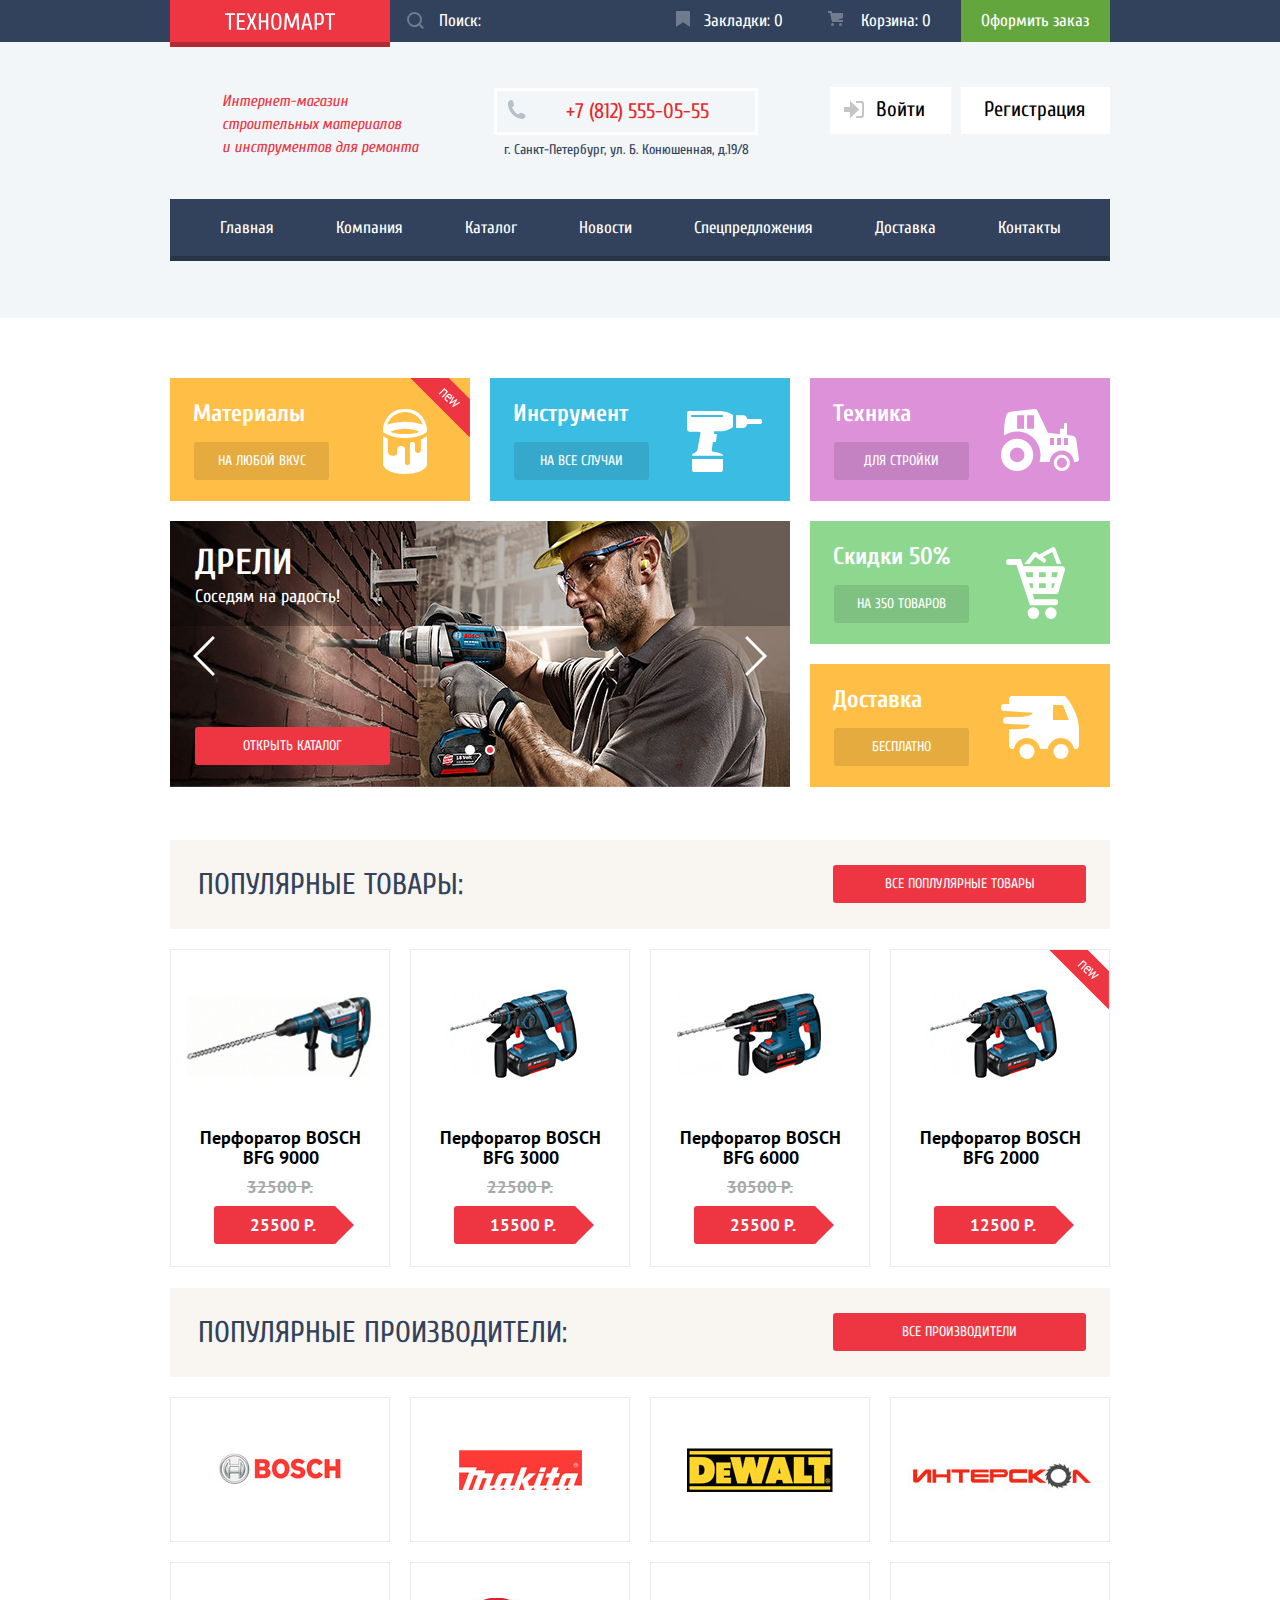
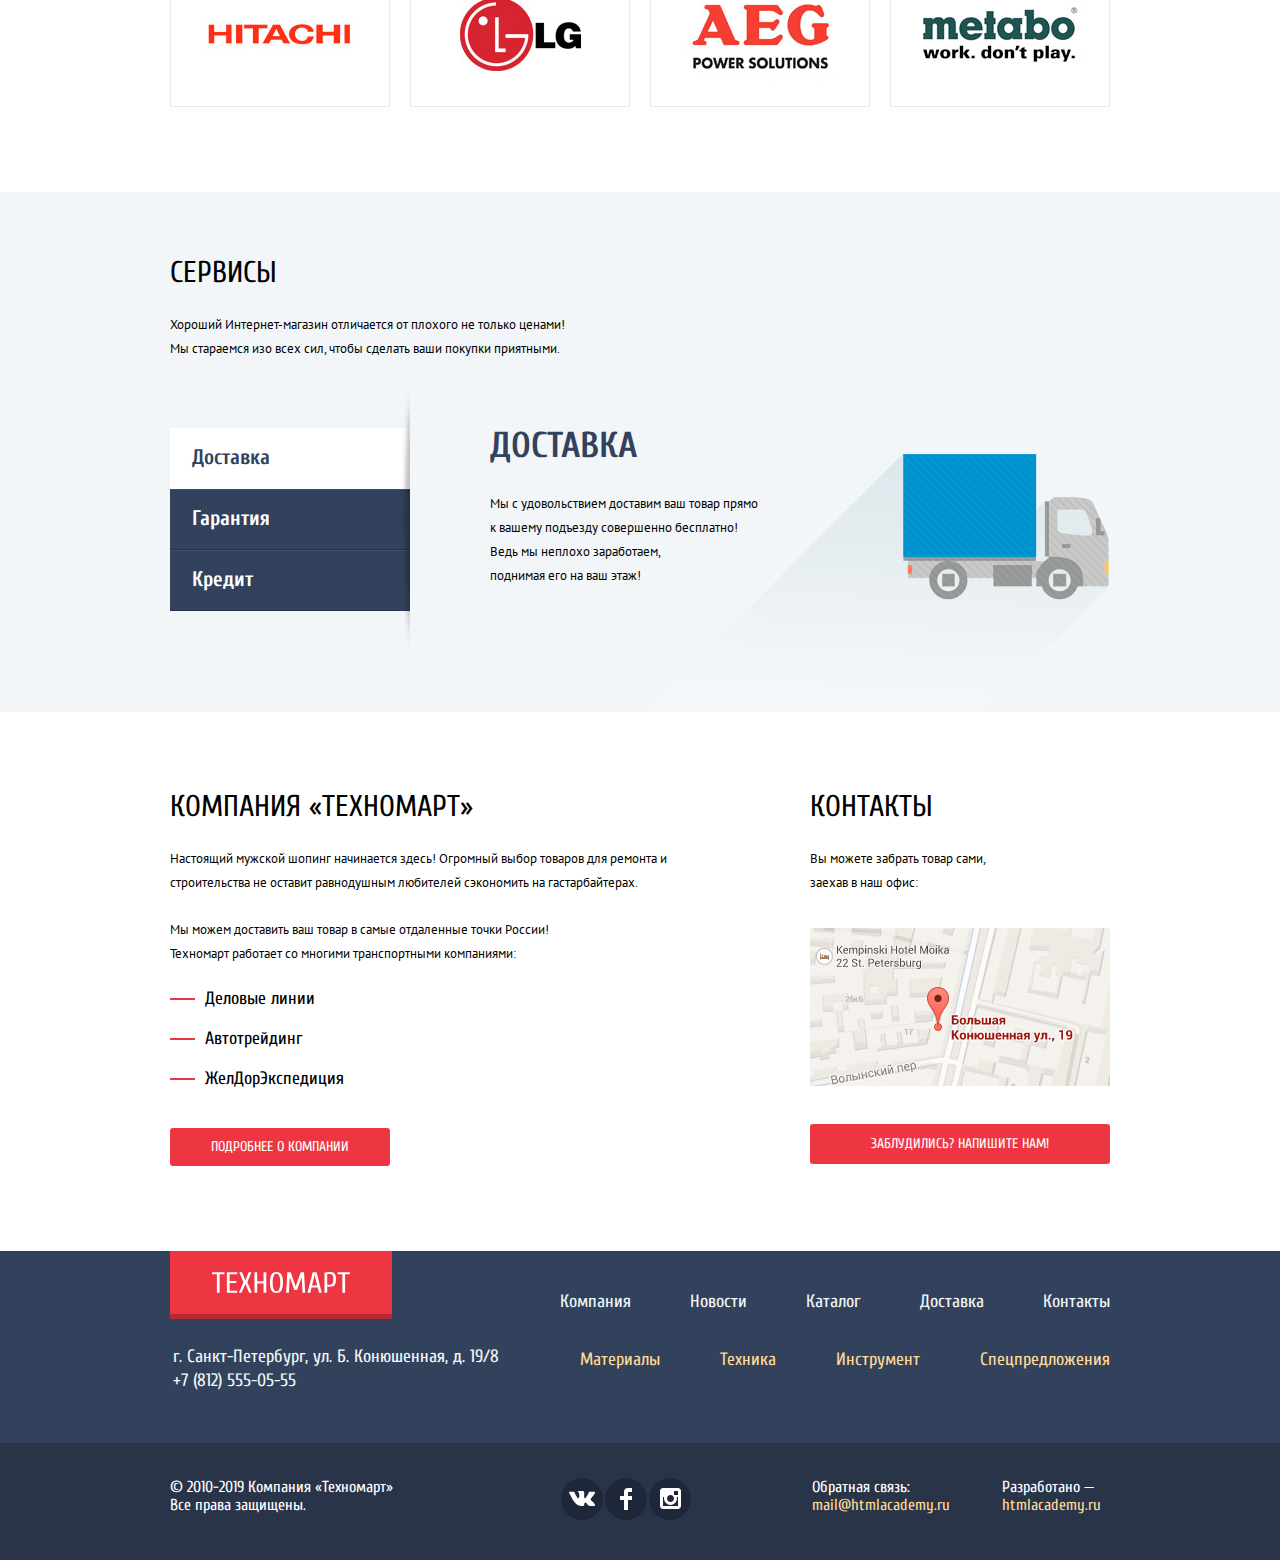
==== index.html @ e94203f5 "Мелкие правки" ====
<!DOCTYPE html>
<html lang="ru">

<head>
  <meta charset="utf-8">
  <title>Интернет-магазин строительных материалов Техномарт</title>
  <link href="https://fonts.googleapis.com/css?family=Cuprum:400,400i,700|PT+Sans:400,400i,700&amp;subset=cyrillic" rel="stylesheet">
  <link href="css/normalize.css" rel="stylesheet">
  <link href="css/style.css" rel="stylesheet">
</head>

<body>
  <header class="main-header">
    <div class="header-wrapper">
      <div class="header-top container">
        <a class="main-header-logo">
          <img class="logo-technomart" src="img/logo-technomart.svg" width="110" height="18"
            alt="Логотип интернет-магазина «Техномарт»">
        </a>
        <form class="search" action="https://echo.htmlacademy.ru" method="get">
          <input type="search" id="search" placeholder="Поиск:">
          <label class="search-label" for="search"></label>
        </form>
        <a class="bookmark" href="#">Закладки: 0</a>
        <a class="cart" href="#">Корзина: 0</a>
        <a class="to-order" href="#">Оформить заказ</a>
      </div>
    </div>
    <div class="header-middle container">
      <h1>Интернет-магазин строительных материалов и&nbsp;инструментов для ремонта</h1>
      <div class="header-contacts">
        <a href="tel:+78125550555">+7 (812) 555-05-55</a>
        <span>г. Санкт-Петербург, ул. Б. Конюшенная, д.19/8</span>
      </div>
      <div class="user-navigation">
        <a class="user-icon login-link" href="#">Войти
          <svg class="icon-login" xmlns="http://www.w3.org/2000/svg" width="20" height="17" viewBox="0 0 20 17">
            <path fill="#c5c5c5" d="M14.875 8.5L6 0v6H0v5h6v6z" />
            <path fill="#c5c5c5"
              d="M16.986 15.01h-5.027V17h5.027c2.178 0 3.004-1.81 3.029-3.026V3.028C19.99 1.811 19.164 0 16.986 0h-5.027v1.99h5.027c.839 0 .992.681 1.01 1.057v10.904c-.017.376-.171 1.059-1.01 1.059z" />
          </svg>
        </a>
        <a class="register-link" href="#">Регистрация</a>
      </div>
    </div>
    <nav class="container">
      <ul class="main-navigation">
        <li><a href="index.html">Главная</a></li>
        <li><a href="#">Компания</a></li>
        <li><a href="technomart-catalog.html">Каталог</a></li>
        <li><a href="#">Новости</a></li>
        <li><a href="#">Спецпредложения</a></li>
        <li><a href="#">Доставка</a></li>
        <li><a href="#">Контакты</a></li>
      </ul>
    </nav>
  </header>

  <main>
    <section class="promo-category container">
      <h2 class="visually-hidden">Категории товаров и услуг</h2>
      <div class="category-material new">
        <span class="category-title">Материалы</span>
        <a class="category-btn" href="#">На любой вкус</a>
      </div>
      <div class="category-tool">
        <span class="category-title">Инструмент</span>
        <a class="category-btn" href="#">На все случаи</a>
      </div>
      <div class="category-mechanism">
        <span class="category-title">Техника</span>
        <a class="category-btn" href="#">Для стройки</a>
      </div>
      <div class="category-wrap">
        <div class="category-special">
          <span class="category-title">Скидки 50%</span>
          <a class="category-btn" href="#">На 350 товаров</a>
        </div>
        <div class="category-delivery">
          <span class="category-title">Доставка</span>
          <a class="category-btn" href="#">Бесплатно</a>
        </div>
      </div>
      <div class="promo-slider">
        <h2 class="visually-hidden">Промо-слайды</h2>
        <button type="button" class="arrow-left">
          <span class="visually-hidden">Назад</span>
        </button>
        <button type="button" class="arrow-right">
          <span class="visually-hidden">Вперед</span>
        </button>
        <div class="slider-controls">
          <i></i>
          <i class="active"></i>
        </div>
        <ul class="slider-list">
          <li class="slider-item slider-1">
            <h4>Перфораторы</h4>
            <p>Настоящие мужские игрушки</p>
            <a class="btn" href="technomart-catalog.html">Открыть каталог</a>
          </li>
          <li class="slider-item slider-2">
            <h4>Дрели</h4>
            <p>Соседям на радость!</p>
            <a class="btn" href="technomart-catalog.html">Открыть каталог</a>
          </li>
        </ul>
      </div>
    </section>
    <section class="container">
      <div class="popular-wrap">
        <h2 class="popular">Популярные товары:</h2>
        <a class="popular btn" href="#">Все поплулярные товары</a>
      </div>
      <ul class="popular-product">
        <li class="popular-product-item">
          <div class="actions">
            <a href="#" class="buy">Купить</a>
            <a href="#" class="to-bookmark">В закладки</a>
          </div>
          <a class="catalog-item-image" href="catalog-item/product-4.html">
            <img class="jpg-img product" width="218" height="170" src="img/product-4.jpg"
              alt="Перфоратор Bosch bfg 9000">
          </a>
          <a class="catalog-item-title" href="catalog-item/product-5.html">
            Перфоратор <span>Bosch bfg 9000</span>
          </a>
          <span class="price-older">32500 Р.</span>
          <span class="price">25500 Р.</span>
        </li>
        <li class="popular-product-item">
          <div class="actions">
            <a href="#" class="buy">Купить</a>
            <a href="#" class="to-bookmark">В закладки</a>
          </div>
          <a class="catalog-item-image" href="catalog-item/product-1.html">
            <img class="jpg-img product" width="218" height="170" src="img/product-1.jpg"
              alt="Перфоратор Bosch bfg 3000">
          </a>
          <a class="catalog-item-title" href="catalog-item/product-1.html">
            Перфоратор <span>Bosch bfg 3000</span>
          </a>
          <span class="price-older">22500 Р.</span>
          <span class="price">15500 Р.</span>
        </li>
        <li class="popular-product-item">
          <div class="actions">
            <a href="#" class="buy">Купить</a>
            <a href="#" class="to-bookmark">В закладки</a>
          </div>
          <a class="catalog-item-image" href="catalog-item/product-2.html">
            <img class="jpg-img product" width="218" height="170" src="img/product-2.jpg"
              alt="Перфоратор Bosch bfg 6000">
          </a>
          <a class="catalog-item-title" href="catalog-item/product-2.html">
            Перфоратор <span>Bosch bfg 6000</span>
          </a>
          <span class="price-older">30500 Р.</span>
          <span class="price">25500 Р.</span>
        </li>
        <li class="popular-product-item new">
          <div class="actions">
            <a href="#" class="buy">Купить</a>
            <a href="#" class="to-bookmark">В закладки</a>
          </div>
          <a class="catalog-item-image" href="catalog-item/product-3.html">
            <img class="jpg-img product" width="218" height="170" src="img/product-3.jpg"
              alt="Перфоратор Bosch bfg 2000">
          </a>
          <a class="catalog-item-title" href="catalog-item/product-3.html">
            Перфоратор <span>Bosch bfg 2000</span>
          </a>
          <span class="price">12500 Р.</span>
        </li>
      </ul>
    </section>
    <section class="container">
      <div class="popular-wrap">
        <h2 class="popular">Популярные производители:</h2>
        <a class="popular btn" href="#">Все производители</a>
      </div>
      <ul class="popular-brand">
        <li class="brand">
          <a class="brand-image" href="brand/bosch.html">
            <img class="jpg-img brand" width="126" height="37" src="img/bosch.jpg" alt="bosch">
          </a>
        </li>
        <li class="brand">
          <a class="brand-image" href="brand/makita.html">
            <img class="jpg-img brand" width="123" height="40" src="img/makita.jpg" alt="makita">
          </a>
        </li>
        <li class="brand">
          <a class="brand-image" href="brand/dewalt.html">
            <img class="jpg-img brand" width="146" height="44" src="img/dewalt.jpg" alt="dewalt">
          </a>
        </li>
        <li class="brand">
          <a class="brand-image" href="brand/interskol.html">
            <img class="jpg-img brand" width="200" height="88" src="img/interskol.jpg" alt="interskol">
          </a>
        </li>
        <li class="brand">
          <a class="brand-image" href="brand/hitachi.html">
            <img class="jpg-img brand" width="169" height="31" src="img/hitachi.jpg" alt="hitachi">
          </a>
        </li>
        <li class="brand">
          <a class="brand-image" href="brand/lg.html">
            <img class="jpg-img brand" width="121" height="73" src="img/lg.jpg" alt="lg">
          </a>
        </li>
        <li class="brand">
          <a class="brand-image" href="brand/aeg.html">
            <img class="jpg-img brand" width="151" height="96" src="img/aeg.jpg" alt="aeg">
          </a>
        </li>
        <li class="brand">
          <a class="brand-image" href="brand/metabo.html">
            <img class="jpg-img brand" width="204" height="69" src="img/metabo.jpg" alt="metabo">
          </a>
        </li>
      </ul>
    </section>
    <section class="service">
      <div class="container">
        <h2>Сервисы</h2>
        <p>Хороший Интернет-магазин отличается от плохого не только ценами!
          Мы стараемся изо всех сил, чтобы сделать ваши покупки приятными.</p>
        <div class="service-wrap">
          <ul class="service-slider">
            <li class="delivery-btn active-service">Доставка</li>
            <li class="warranty-btn">Гарантия</li>
            <li class="credit-btn">Кредит</li>
          </ul>
          <div>
            <div class="service-slide delivery">
              <h4>Доставка</h4>
              <p>Мы с удовольствием доставим ваш товар прямо<br>
                к вашему подъезду совершенно бесплатно!</p>
              <p>Ведь мы неплохо заработаем,<br>
                поднимая его на ваш этаж!</p>
            </div>
            <div class="service-slide warranty">
              <h4>Гарантия</h4>
              <p>Если купленный у нас товар поломается или заискрит,<br>
                а также в случае пожара, спровоцированного его возгаранием,
                вы всегда можете быть уверены в нашей гарантии. Мы обменяем сгоревший товар на новый.<br>
                Дом уж восстановите как-нибудь сами. </p>
            </div>
            <div class="service-slide credit">
              <h4>Кредит</h4>
              <p>Залезть в долговую яму стало проще!<br>
                Кредитные консультанты придут вам на помощь.</p>
              <a href="#" class="btn">Отправить заявку</a>
            </div>
          </div>
        </div>
      </div>
    </section>
    <section class="information container">
      <div class="left-block">
        <h2>Компания «Техномарт» </h2>
        <p>Настоящий мужской шопинг начинается здесь! Огромный выбор товаров для ремонта и
          строительства не оставит равнодушным любителей сэкономить на гастарбайтерах.</p>
        <p>Мы можем доставить ваш товар в самые отдаленные точки России!
          Техномарт&nbsp;работает&nbsp;со&nbsp;многими транспортными компаниями:</p>
        <ul>
          <li>Деловые линии</li>
          <li>Автотрейдинг</li>
          <li>ЖелДорЭкспедиция</li>
        </ul>
        <a class="btn" href="#">Подробнее о компании</a>
      </div>
      <div class="right-block">
        <h2>Контакты</h2>
        <p>Вы можете забрать товар сами, заехав в наш офис:</p>
        <a
          href="https://www.google.com/maps/place/%D0%91%D0%BE%D0%BB%D1%8C%D1%88%D0%B0%D1%8F+%D0%9A%D0%BE%D0%BD%D1%8E%D1%88%D0%B5%D0%BD%D0%BD%D0%B0%D1%8F+%D1%83%D0%BB.,+19%2F8,+%D0%A1%D0%B0%D0%BD%D0%BA%D1%82-%D0%9F%D0%B5%D1%82%D0%B5%D1%80%D0%B1%D1%83%D1%80%D0%B3,+191186/@59.9387165,30.3208587,17z/data=!3m1!4b1!4m5!3m4!1s0x4696310fca145cc1:0x42b32648d8238007!8m2!3d59.9387165!4d30.3230474">
          <img class="png-img mini-map" width="300" height="158" src="img/mini-map.jpg"
            alt="Офис компании по адресу ул. Большая Конюшенная 19/8, Санкт-Петербург">
        </a>
        <a href="#" class="btn">Заблудились? Напишите нам!</a>
      </div>
    </section>
    <section class="modal modal-map">
      <h2 class="visually-hidden">Местоположение компании</h2>
      <a
        href="https://www.google.com/maps/place/%D0%91%D0%BE%D0%BB%D1%8C%D1%88%D0%B0%D1%8F+%D0%9A%D0%BE%D0%BD%D1%8E%D1%88%D0%B5%D0%BD%D0%BD%D0%B0%D1%8F+%D1%83%D0%BB.,+19%2F8,+%D0%A1%D0%B0%D0%BD%D0%BA%D1%82-%D0%9F%D0%B5%D1%82%D0%B5%D1%80%D0%B1%D1%83%D1%80%D0%B3,+191186/@59.9387165,30.3208587,17z/data=!3m1!4b1!4m5!3m4!1s0x4696310fca145cc1:0x42b32648d8238007!8m2!3d59.9387165!4d30.3230474">
        <img src="img/map.jpg" width="940" height="446"
          alt="Офис компании по адресу ул. Большая Конюшенная 19/8, Санкт-Петербург">
      </a>
      <button class="modal-close" type="button">Закрыть</button>
    </section>
    <section class="modal modal-feedback">
      <h2 class="visually-hidden">Заблудились? Напишите нам!</h2>
      <button class="modal-close" type="button">Закрыть</button>
      <form class="feedback-form" action="https://echo.htmlacademy.ru" method="post">
        <div class="feedback-wrap">
          <p>
            <label for="user-name">Ваше имя:</label><br>
            <input id="user-name" type="text" name="user-name" placeholder="Имя Фамилия">
          </p>
          <p>
            <label for="user-mail">Ваш e-mail:</label><br>
            <input id="user-mail" type="email" name="user-mail" placeholder="email@example.com">
          </p>
          <p>
            <label for="text-mail">Текст письма:</label><br>
            <textarea id="text-mail" name="text-mail" cols="61" rows="6" placeholder="В свободной форме"></textarea>
          </p>
        </div>
        <div class="modal-btn-wrap">
          <button class="feedback-btn button" type="submit">Отправить</button>
        </div>
      </form>
    </section>
  </main>

  <footer class="main-footer">
    <div class="footer-top container">
      <div class="left-column">
        <a class="footer-logo">
          <img class="logo-technomart" src="img/logo-technomart.svg" width="138" height="23"
            alt="Логотип интернет-магазина «Техномарт»">
        </a>
        <p>г. Санкт-Петербург, ул. Б. Конюшенная, д. 19/8 +7 (812) 555-05-55</p>
      </div>
      <div class="right-column">
        <ul class="site-navigation">
          <li><a href="#">Компания</a></li>
          <li><a href="#">Новости</a></li>
          <li><a href="technomart-catalog.html">Каталог</a></li>
          <li><a href="#">Доставка</a></li>
          <li><a href="#">Контакты</a></li>
        </ul>
        <ul class="catalog-navigation">
          <li><a href="#">Материалы</a></li>
          <li><a href="#">Техника</a></li>
          <li><a href="#">Инструмент</a></li>
          <li><a href="#">Спецпредложения</a></li>
        </ul>
      </div>
    </div>
    <div class="footer-bottom-wrapper">
      <div class="footer-bottom container">
        <p class="copyright">© 2010-2019 Компания «Техномарт» Все права защищены.</p>
        <ul class="footer-social">
          <li>
            <a class="social-button vk" href="#">
              <span class="visually-hidden">Техномарт во Вконтакте</span>
              <svg xmlns="http://www.w3.org/2000/svg" width="26" height="15" viewBox="0 0 26 15">
                <path fill="#FFF"
                  d="M16.138 11.51c.956-.309 2.18 2.04 3.483 2.939.978.681 1.727.534 1.727.534l3.473-.05s1.815-.112.957-1.554c-.071-.12-.503-1.069-2.585-3.022-2.177-2.043-1.882-1.712.739-5.244 1.597-2.153 2.236-3.468 2.036-4.028-.192-.539-1.365-.399-1.365-.399L20.69.713c-.381.001-.704.119-.851.515-.003.004-.621 1.666-1.445 3.079-1.741 2.989-2.436 3.148-2.724 2.961-.661-.433-.494-1.737-.494-2.664 0-2.897.432-4.105-.846-4.417-.427-.104-.739-.172-1.828-.182-1.392-.021-2.574 0-3.244.329-.445.223-.786.712-.579.74.26.035.843.16 1.155.586.401.552.389 1.789.389 1.789s.229 3.411-.54 3.834c-.528.29-1.25-.302-2.803-3.016-.793-1.388-1.392-2.922-1.392-2.922s-.116-.285-.326-.441c-.25-.185-.6-.244-.6-.244L.848.684S.29.7.085.946c-.182.218-.015.668-.015.668s2.909 6.881 6.203 10.347c3.02 3.182 6.452 2.971 6.452 2.971h1.555s.469-.054.709-.312c.224-.24.214-.691.214-.691s-.031-2.109.935-2.419z" />
              </svg>
            </a>
          </li>
          <li>
            <a class="social-button fb" href="#">
              <span class="visually-hidden">Техномарт на Фейсбук</span>
              <svg xmlns="http://www.w3.org/2000/svg" width="12" height="22" viewBox="0 0 12 22">
                <path fill="#FFF" d="M12 4V0H8a4 4 0 0 0-4 4v4H0v4h4v10h4V12h4V8H8V4h4z" /></svg>
            </a>
          </li>
          <li>
            <a class="social-button insta" href="#">
              <span class="visually-hidden">Техномарт в Инстаграм</span>
              <svg xmlns="http://www.w3.org/2000/svg" width="21" height="21" viewBox="0 0 21 21">
                <path fill="#FFF"
                  d="M18 0H3C1.35 0 0 1.35 0 3v15c0 1.65 1.35 3 3 3h15c1.65 0 3-1.35 3-3V3c0-1.65-1.35-3-3-3zm-7.5 7c1.93 0 3.5 1.57 3.5 3.5S12.43 14 10.5 14 7 12.43 7 10.5 8.57 7 10.5 7zM18 18H3V9h1.181A6.504 6.504 0 0 0 4 10.5a6.5 6.5 0 1 0 13 0 6.45 6.45 0 0 0-.181-1.5H18v9zm0-11h-4V3h4v4z" />
              </svg>
            </a>
          </li>
        </ul>
        <div class="footer-feedback">
          <p class="footer-contacts">
            Обратная связь:
            <a href="mailto:mail@htmlacademy.ru">mail@htmlacademy.ru</a>
          </p>
          <p class="footer-copyright">
            Разработано —
            <a href="https://htmlacademy.ru/intensive/htmlcss">htmlacademy.ru</a>
          </p>
        </div>
      </div>
    </div>
  </footer>
</body>

</html>
---- css/style.css ----
body {
  margin: 0;
  padding: 0;
  min-width: 960px;
  font-family: "PT Sans", "Arial", sans-serif;
  font-size: 13px;
  line-height: 24px;
  font-weight: 400;
  color: #000000;
  text-transform: none;
  background-color: #ffffff;
}

a {
  text-decoration: none;
}

img {
  max-width: 100%;
  height: auto;
}

.visually-hidden {
  position: absolute;
  width: 1px;
  height: 1px;
  margin: -1px;
  border: 0;
  padding: 0;
  white-space: nowrap;
  -webkit-clip-path: inset(100%);
  clip-path: inset(100%);
  clip: rect(0 0 0 0);
  overflow: hidden;
}

.button {
  font-family: "Cuprum", "Arial", sans-serif;
  font-size: 14px;
  line-height: 18px;
  text-transform: uppercase;
  color: #ffffff;
  background-color: #ee3643;
  border: none;
}

.button:hover,
.button:focus {
  background-color: #ca2c37;
}

.button:active {
  background-color: #ba2732;
}

.new::before {
  content: "";
  position: absolute;
  top: 0;
  right: 0;
  z-index: 11;
  width: 60px;
  height: 60px;
  background-image: url(../img/new.png);
  background-repeat: no-repeat;
}

.main-header {
  font-family: "Cuprum", "Arial", sans-serif;
  font-size: 17px;
  line-height: 18px;
  font-weight: 400;
  color: #000000;
  background-color: #f2f6f8;
  display: -webkit-box;
  display: -ms-flexbox;
  display: flex;
  -webkit-box-orient: vertical;
  -webkit-box-direction: normal;
  -ms-flex-direction: column;
  flex-direction: column;
  margin-bottom: 60px;
}

.inner-page .main-header {
  margin-bottom: 22px;
}

.header-wrapper {
  width: 100%;

  background-color: #32425c;
}

.header-wrapper {
  display: -webkit-box;
  display: -ms-flexbox;
  display: flex;
}

.container {
  width: 940px;
  margin: 0 auto;
  padding: 0 10px;
}

.header-top {
  color: #ffffff;
  background-color: transparent;
  display: -webkit-box;
  display: -ms-flexbox;
  display: flex;
  min-height: 42px;
}

.main-header-logo {
  width: 220px;
  height: 42px;
}

.main-header-logo .logo-technomart {
  padding: 13px 55px;
  padding-bottom: 17px;
  background-color: #ee3643;
  -webkit-box-shadow: inset 0 -5px rgba(0, 0, 0, 0.24);
  box-shadow: inset 0 -5px rgba(0, 0, 0, 0.24);
}

.logo-technomart:hover,
.logo-technomart:focus {
  background-color: #ca2c37;
}

.logo-technomart:active {
  background-color: #ba2732;
}

.search {
  position: relative;
  width: 270px;
}

.search-label {
  position: absolute;
  opacity: 0.3;
  top: 12px;
  left: 17px;
  z-index: 2;
  width: 17px;
  height: 17px;
  background-image: url(../img/icon-search.svg);
  background-repeat: no-repeat;
  cursor: pointer;
}

.search input {
  -webkit-box-sizing: border-box;
  box-sizing: border-box;
  width: 100%;
  padding: 12px 0 12px 49px;
  font: inherit;
  color: #ffffff;
  background-color: transparent;
  border: none;
}

.search input::-webkit-input-placeholder {
  color: #ffffff;
}

.search input:-ms-input-placeholder {
  color: #ffffff;
}

.search input::-ms-input-placeholder {
  color: #ffffff;
}

.search input::-moz-placeholder {
  color: #ffffff;
  opacity: 1;
}

.search input::placeholder {
  color: #ffffff;
}

.search input:hover {
  color: #ffffff;
  background-color: #293449;
}

.search input:hover+label {
  opacity: 1;
}

.search input:focus {
  color: #000000;
  background-color: #ffffff;
}

.search input:focus+label {
  background-image: url(../img/icon-search-red.svg);
  background-repeat: no-repeat;
  opacity: 1;
}

a.bookmark {
  position: relative;
  padding: 12px;
  padding-left: 44px;
  color: #ffffff;
  -webkit-box-flex: 2;
  -ms-flex-positive: 2;
  flex-grow: 2;
}

a.bookmark::before {
  content: "";
  position: absolute;
  top: 11px;
  left: 16px;
  width: 14px;
  height: 16px;
  background-image: url(../img/icon-bookmark.svg);
  background-repeat: no-repeat;
  opacity: 0.3;
}

a.cart {
  position: relative;
  padding: 12px;
  padding-left: 49px;
  color: #ffffff;
  -webkit-box-flex: 2;
  -ms-flex-positive: 2;
  flex-grow: 2;
}

a.cart::before {
  content: "";
  position: absolute;
  top: 11px;
  left: 16px;
  width: 15px;
  height: 15px;
  background-image: url(../img/icon-cart.svg);
  background-repeat: no-repeat;
  opacity: 0.3;
}

a.full-bookmark,
a.full-cart {
  background: #ee3643;
}

a.bookmark:hover,
a.bookmark:focus,
a.cart:hover,
a.cart:focus {
  color: #ffffff;
  background-color: #293449;
}

a.bookmark:active,
a.cart:active {
  color: rgba(255, 255, 255, 0.6);
  background-color: #1d2739;
}

a.bookmark:hover::before,
a.bookmark:focus::before,
a.cart:hover::before,
a.cart:focus::before {
  opacity: 1;
}

a.bookmark:active::before,
a.cart:active::before {
  opacity: 0.5;
}

.to-order {
  font-size: 17px;
  line-height: 18px;
  text-align: center;
  color: #ffffff;
  background-color: #63a63e;
  padding: 12px;
  text-transform: none;
  -webkit-box-flex: 2;
  -ms-flex-positive: 2;
  flex-grow: 2;
}

.to-order:hover,
.to-order:focus {
  color: #ffffff;
  background-color: #5fbb2d;
}

.to-order:active {
  color: rgba(255, 255, 255, 0.6);
  background-color: #518534;
}

.header-middle {
  display: -webkit-box;
  display: -ms-flexbox;
  display: flex;
  -webkit-box-pack: justify;
  -ms-flex-pack: justify;
  justify-content: space-between;
  -webkit-box-align: start;
  -ms-flex-align: start;
  align-items: flex-start;
}

.header-middle h1 {
  display: block;
  font-size: 16px;
  line-height: 23px;
  font-style: italic;
  font-weight: 400;
  text-align: left;
  color: #ee3643;
  width: 199px;
  margin: 48px 50px 40px 52px;
}

.header-contacts {
  display: -webkit-box;
  display: -ms-flexbox;
  display: flex;
  -webkit-box-orient: vertical;
  -webkit-box-direction: normal;
  -ms-flex-direction: column;
  flex-direction: column;
  width: 264px;
  margin: 46px 50px 4px 21px;
}

.header-contacts a {
  display: block;
  position: relative;
  padding: 10px 41px 10px 69px;
  font-size: 21px;
  line-height: 21px;
  color: #e9292a;
  border: 3px solid #ffffff;
}

.header-contacts a::before {
  content: "";
  position: absolute;
  top: 9px;
  left: 10px;
  width: 19px;
  height: 19px;
  background-image: url(../img/icon-phone.svg);
  background-repeat: no-repeat;
}

.header-contacts span {
  font-size: 14px;
  line-height: 24px;
  margin-top: 3px;
  text-align: center;
  color: #32425c;
}

.user-navigation {
  display: -webkit-box;
  display: -ms-flexbox;
  display: flex;
  -ms-flex-wrap: wrap;
  flex-wrap: wrap;
  -webkit-box-pack: end;
  -ms-flex-pack: end;
  justify-content: flex-end;
  width: 300px;
  margin-top: 45px;
}

.user-navigation a {
  font-size: 21px;
  line-height: 21px;
  color: #000000;
  background-color: #ffffff;
}

a.login-link {
  position: relative;
  margin-right: 10px;
  padding: 12px 26px 14px 46px;
}

.icon-login {
  position: absolute;
  top: 14px;
  left: 14px;
  width: 20px;
  height: 17px;
  background-image: url(../img/icon-login.svg);
  background-repeat: no-repeat;
}

a.user-account-button {
  position: relative;
  padding: 12px 27px 14px 46px;
}

.user-account {
  position: absolute;
  top: 14px;
  left: 14px;
  width: 20px;
  height: 18px;
  background-image: url(../img/icon-user.svg);
  background-repeat: no-repeat;
}

a.user-logout-button {
  position: relative;
  padding: 12px 10px 14px 10px;
}

.user-logout {
  position: absolute;
  top: 16px;
  left: 0;
  width: 21px;
  height: 17px;
  background-image: url(../img/icon-logout.svg);
  background-repeat: no-repeat;
}

.user-icon:hover path,
.user-icon:focus path {
  fill: #32425c;
}

.user-icon:active path {
  fill: #c5c5c5;
}

a.register-link {
  padding: 12px 25px 14px 23px;
}

.user-navigation a:hover,
.user-navigation a:focus {
  color: #ee3643;
}

a.user-account-button:hover,
a.user-logout-button:hover,
a.user-account-button:focus,
a.user-logout-button:focus {
  color: #000000;
}

.user-navigation a:active {
  color: rgba(0, 0, 0, 0.3);
}

a.user-order,
a.user-lk {
  margin-top: 6px;
  font-size: 16px;
  line-height: 18px;
  text-align: left;
  color: #32425c;
  text-decoration: underline;
  background-color: transparent;
}

a.user-order {
  position: relative;
  padding-left: 11px;
  padding-right: 15px;
}

a.user-order::after {
  content: "";
  position: absolute;
  top: 50%;
  left: 100%;
  width: 4px;
  height: 4px;
  background-color: #32425c;
  border-radius: 50%;
}

a.user-lk {
  padding-left: 15px;
  padding-right: 70px;
}

a.user-order:hover,
a.user-lk:hover,
a.user-order:focus,
a.user-lk:focus {
  color: #ee3643;
}

a.user-order:active,
a.user-lk:active {
  color: rgba(50, 66, 92, 0.3);
}

nav.container {
  padding-bottom: 62px;
}

.main-navigation {
  display: -webkit-box;
  display: -ms-flexbox;
  display: flex;
  font-family: "Cuprum", "Arial", sans-serif;
  font-size: 17px;
  line-height: 17px;
  font-weight: 400;
  color: #ffffff;
  margin: 0;
  padding: 0;
  list-style: none;
  -ms-flex-wrap: wrap;
  flex-wrap: wrap;
  -webkit-box-pack: center;
  -ms-flex-pack: center;
  justify-content: center;
  background-color: #32425c;
  -webkit-box-shadow: 0 5px #293449;
  box-shadow: 0 5px #293449;
}

.main-navigation a {
  display: block;
  color: #ffffff;
  padding: 20px 31px;
}

.main-navigation a:hover,
.main-navigation a:focus {
  color: #ffffff;
  background-color: #293449;
}

.main-navigation a:active {
  color: rgba(255, 255, 255, 0.6);
  background-color: #1d2739;
}

/* main */

.promo-category {
  display: -webkit-box;
  display: -ms-flexbox;
  display: flex;
  -webkit-box-pack: justify;
  -ms-flex-pack: justify;
  justify-content: space-between;
  -webkit-box-align: start;
  -ms-flex-align: start;
  align-items: flex-start;
  -ms-flex-wrap: wrap;
  flex-wrap: wrap;
  margin-bottom: 53px;
}

.category-material {
  position: relative;
  background-color: #ffbf47;
  width: 300px;
  min-height: 123px;
  margin-bottom: 20px;
}

.category-material::after {
  content: "";
  position: absolute;
  top: 31px;
  left: 213px;
  background-image: url(../img/promo-1.svg);
  background-repeat: no-repeat;
  width: 44px;
  height: 65px;
}

.category-tool {
  position: relative;
  background-color: #3bbce3;
  width: 300px;
  min-height: 123px;
  margin: 0 20px 20px 20px;
}

.category-tool::after {
  content: "";
  position: absolute;
  top: 33px;
  left: 197px;
  background-image: url(../img/promo-2.svg);
  background-repeat: no-repeat;
  width: 75px;
  height: 61px;
}

.category-mechanism {
  position: relative;
  background-color: #dc91d8;
  width: 300px;
  min-height: 123px;
  margin-bottom: 20px;
}

.category-mechanism::after {
  content: "";
  position: absolute;
  top: 31px;
  left: 191px;
  background-image: url(../img/promo-3.svg);
  background-repeat: no-repeat;
  width: 78px;
  height: 62px;
}

.category-wrap {
  -webkit-box-ordinal-group: 3;
  -ms-flex-order: 2;
  order: 2;
}

.category-special {
  position: relative;
  background-color: #8ed78f;
  width: 300px;
  min-height: 123px;
  margin-bottom: 20px;
}

.category-special::after {
  content: "";
  position: absolute;
  top: 26px;
  left: 196px;
  background-image: url(../img/promo-4.svg);
  background-repeat: no-repeat;
  width: 59px;
  height: 72px;
}

.category-delivery {
  position: relative;
  background-color: #ffbf47;
  width: 300px;
  min-height: 123px;
}

.category-delivery::after {
  content: "";
  position: absolute;
  top: 32px;
  left: 191px;
  background-image: url(../img/promo-5.svg);
  background-repeat: no-repeat;
  width: 78px;
  height: 63px;
}

span.category-title {
  position: absolute;
  font-family: "Cuprum", "Arial", sans-serif;
  font-size: 24px;
  line-height: 30px;
  font-weight: 700;
  text-align: left;
  color: #ffffff;
  top: 21px;
  left: 23px;
}

.category-btn {
  position: absolute;
  font-family: "Cuprum", "Arial", sans-serif;
  font-size: 14px;
  line-height: 18px;
  text-transform: uppercase;
  text-align: center;
  color: #ffffff;
  background-color: rgba(0, 0, 0, 0.1);
  border-radius: 3px;
  width: 135px;
  padding: 10px 0;
  top: 64px;
  left: 24px;
}

.category-btn:hover,
.category-btn:focus {
  background-color: rgba(0, 0, 0, 0.2);
}

.category-btn:active {
  background-color: rgba(0, 0, 0, 0.3);
}

.promo-slider {
  position: relative;
  background-color: #000000;
  width: 620px;
  min-height: 266px;
  -webkit-box-ordinal-group: 2;
  -ms-flex-order: 1;
  order: 1;
}

.slider-list {
  margin: 0;
  padding: 0;
  list-style: none;
}

.slider-item {
  display: none;
  position: absolute;
  top: 0;
  left: 0;
  width: 100%;
  height: 100%;
  overflow: hidden;
}

.slider-item:nth-child(2) {
  display: block;
}

.slider-item:nth-child(1) {
  background-image: url(../img/slider-1.jpg);
  background-repeat: no-repeat;
  background-size: 620px 266px;
}

.slider-item:nth-child(2) {
  background-image: url(../img/slider-2.jpg);
  background-repeat: no-repeat;
  background-size: 620px 266px;
}

.promo-slider h4 {
  position: absolute;
  top: 24px;
  left: 25px;
  max-width: 220px;
  margin: 0;
  margin-bottom: 5px;
  font-family: "Cuprum", "Arial", sans-serif;
  font-size: 36px;
  line-height: 36px;
  text-align: left;
  font-weight: 700;
  text-transform: uppercase;
  color: #ffffff;
}

.promo-slider p {
  position: absolute;
  top: 64px;
  left: 25px;
  max-width: 400px;
  margin: 0;
  font-family: "Cuprum", "Arial", sans-serif;
  font-size: 18px;
  line-height: 24px;
  text-align: left;
  color: #ffffff;
}

.promo-slider a {
  position: absolute;
  bottom: 22px;
  left: 25px;
  display: block;
  font-family: "Cuprum", "Arial", sans-serif;
  font-size: 14px;
  line-height: 18px;
  text-transform: uppercase;
  color: #ffffff;
  width: 195px;
  padding: 10px 0;
  background-color: #ee3643;
  border-radius: 3px;
  text-align: center;
}

.slider-controls {
  position: absolute;
  bottom: 25px;
  left: 285px;
  z-index: 3;
  font-size: 0;
}

.arrow-left::after,
.arrow-right::after {
  position: absolute;
  content: "";
  display: block;
  width: 22px;
  height: 40px;
  background-image: url(../img/icon-arrow.svg);
  background-repeat: no-repeat;
  cursor: pointer;
}

.arrow-left::after {
  top: 115px;
  left: 23px;
  z-index: 4;
}

.arrow-right::after {
  top: 115px;
  right: 23px;
  z-index: 4;
  -webkit-transform: scaleX(-1);
  -ms-transform: scaleX(-1);
  transform: scaleX(-1);
}

.slider-controls i {
  position: relative;
  display: inline-block;
  vertical-align: middle;
  width: 10px;
  height: 10px;
  margin-left: 10px;
  border-radius: 50%;
  cursor: pointer;
  background-color: #ffffff;
}

.slider-controls i.active::after {
  content: "";
  position: absolute;
  top: 2px;
  left: 2px;
  z-index: 4;
  width: 6px;
  height: 6px;
  background: #ee3643;
  border-radius: 50%;
}

.popular-wrap {
  display: -webkit-box;
  display: -ms-flexbox;
  display: flex;
  -webkit-box-pack: justify;
  -ms-flex-pack: justify;
  justify-content: space-between;
  -webkit-box-align: center;
  -ms-flex-align: center;
  align-items: center;
  background-color: #f9f5f0;
  margin-bottom: 20px;
}

h2.popular {
  font-family: "Cuprum", "Arial", sans-serif;
  font-size: 30px;
  line-height: 30px;
  font-weight: 400;
  text-transform: uppercase;
  text-align: left;
  color: #32425c;
  margin: 30px 0 29px 28px;
}

a.popular {
  font-family: "Cuprum", "Arial", sans-serif;
  font-size: 14px;
  line-height: 18px;
  text-align: center;
  text-transform: uppercase;
  color: #ffffff;
  padding: 10px 0;
  margin: 25px 24px 26px 0;
  min-width: 253px;
  background-color: #ee3643;
  border-radius: 3px;
}

.popular-product,
.catalog-list {
  margin: 0;
  padding: 0;
  list-style: none;
  display: -webkit-box;
  display: -ms-flexbox;
  display: flex;
  -webkit-box-pack: start;
  -ms-flex-pack: start;
  justify-content: flex-start;
  -ms-flex-wrap: wrap;
  flex-wrap: wrap;
}

.catalog-item-image img {
  width: 218px;
  height: 170px;
}

.popular-product-item,
.catalog-item {
  position: relative;
  display: -webkit-box;
  display: -ms-flexbox;
  display: flex;
  -webkit-box-orient: vertical;
  -webkit-box-direction: normal;
  -ms-flex-direction: column;
  flex-direction: column;
  width: 218px;
  min-height: 316px;
  margin-right: 20px;
  margin-bottom: 21px;
  border: 1px solid #eaeaea;
  text-align: center;
  vertical-align: middle;
}

.popular-product-item:nth-child(4n) {
  margin-right: 0;
}

.catalog-item:nth-child(3n) {
  margin-right: 0;
}

.catalog-item-title {
  font-family: "PT Sans", "Arial", sans-serif;
  display: block;
  padding: 0 24px 10px 25px;
  font-size: 18px;
  line-height: 20px;
  font-weight: 700;
  color: #000000;
}

.catalog-item-title span {
  text-transform: uppercase;
}

.popular-product-item .actions,
.catalog-item .actions {
  position: absolute;
  top: 0;
  left: 0;
  width: 218px;
  height: 88px;
  padding: 44px 0;
  background-color: rgba(255, 255, 255, 0.9);
  z-index: 5;
}

.actions .buy,
.actions .to-bookmark {
  position: relative;
  display: block;
  width: 129px;
  margin: 0 auto;
  margin-bottom: 7px;
  padding: 7px 0;
  background-color: #63a63e;
  border: 3px solid #63a63e;
  border-bottom-color: #367315;
  border-radius: 3px;
  color: white;
  font-size: 14px;
  font-weight: 400;
  font-family: "Cuprum", sans-serif;
  line-height: 18px;
  text-decoration: none;
  text-transform: uppercase;
}

.actions .buy::before {
  content: "";
  position: absolute;
  top: 8px;
  left: 12px;
  width: 15px;
  height: 15px;
  z-index: 6;
  background-image: url(../img/icon-cart.svg);
  background-repeat: no-repeat;
  opacity: 0.3;
}

.actions .buy:hover,
.actions .buy:focus {
  background-color: #57bb2d;
  border: 3px solid #57bb2d;
  border-bottom-color: #367315;
}

.actions .buy:active {
  background-color: #518534;
  border: 3px solid #518534;
}

.actions .buy:hover::before,
.actions .buy:focus::before,
.actions .buy:active::before {
  opacity: 1;
}

.actions .to-bookmark {
  color: #32425c;
  background: white;
  border-bottom-color: #63a63e;
}

.actions .to-bookmark:hover,
.actions .to-bookmark:focus {
  color: #32425c;
  background-color: #ffffff;
  border: 3px solid #32425c;
}

.actions .to-bookmark:active {
  color: rgba(50, 66, 92, 0.3);
  background-color: #ffffff;
  border: 3px solid rgba(50, 66, 92, 0.3);
}

.popular-product-item:hover,
.catalog-item:hover,
.popular-product-item:focus,
.catalog-item:focus {
  -webkit-box-shadow: 0 10px 25px rgba(41, 52, 73, 0.5);
  box-shadow: 0 10px 25px rgba(41, 52, 73, 0.5);
}

.popular-product-item .actions,
.catalog-item .actions {
  display: none;
}

.popular-product-item:hover .actions,
.catalog-item:hover .actions {
  display: block;
}

.price-older {
  min-height: 20px;
  margin-bottom: 8px;
  display: block;
  font-size: 17px;
  line-height: 18px;
  font-weight: 700;
  text-decoration: line-through;
  text-transform: uppercase;
  text-align: center;
  color: #a9a9a9;
}

.price {
  display: inline-block;
  font-size: 17px;
  line-height: 18px;
  font-weight: 700;
  text-transform: uppercase;
  vertical-align: middle;
  color: #ffffff;
  background-color: #ee3643;
  position: relative;
  width: 80px;
  margin: 0 10px 20px 43px;
  padding: 10px 14px 10px 29px;
  border-radius: 3px;
}

.price:after {
  content: "";
  position: absolute;
  top: 1px;
  right: -36px;
  width: 1px;
  height: 0;
  border: 18px solid #ffffff;
  border-left-color: #ee3643;
}

.catalog-item-title+.price {
  margin-top: 28px;
}

.popular-brand {
  margin: 0;
  padding: 0;
  list-style: none;
  display: -webkit-box;
  display: -ms-flexbox;
  display: flex;
  -webkit-box-pack: start;
  -ms-flex-pack: start;
  justify-content: flex-start;
  -ms-flex-wrap: wrap;
  flex-wrap: wrap;
}

li.brand {
  position: relative;
  margin-right: 20px;
  margin-bottom: 20px;
  border: 1px solid #eaeaea;
}

li.brand:nth-child(4n) {
  margin-right: 0;
}

.brand a {
  width: 218px;
  height: 143px;
  display: -webkit-box;
  display: -ms-flexbox;
  display: flex;
  -webkit-box-align: center;
  -ms-flex-align: center;
  align-items: center;
  -webkit-box-pack: center;
  -ms-flex-pack: center;
  justify-content: center;
}

.brand a:hover,
.brand a:focus {
  -webkit-box-shadow: 0 10px 25px rgba(41, 52, 73, 0.5);
  box-shadow: 0 10px 25px rgba(41, 52, 73, 0.5);
}

.brand a:active {
  -webkit-box-shadow: 0 4px 10px rgba(41, 52, 73, 0.5);
  box-shadow: 0 4px 10px rgba(41, 52, 73, 0.5);
  opacity: 0.3;
}

.service {
  display: -webkit-box;
  display: -ms-flexbox;
  display: flex;
  color: #000000;
  margin-top: 65px;
  margin-bottom: 55px;
  background-color: #f2f6f8;
}

.service h2 {
  font-family: "Cuprum", "Arial", sans-serif;
  font-size: 30px;
  line-height: 30px;
  font-weight: 400;
  color: #000000;
  text-transform: uppercase;
  text-align: left;
  padding: 41px 20px 0 0;
}

.service p {
  width: 400px;
  color: #000000;
  margin-bottom: 67px;
}

.service-wrap {
  position: relative;
  width: 940px;
  display: flex;
}

ul.service-slider {
  position: relative;
  padding: 0;
  margin: 0;
  list-style: none;
  width: 240px;
}

ul.service-slider::after {
  content: "";
  position: absolute;
  z-index: 7;
  top: -45px;
  left: 230px;
  width: 10px;
  height: 279px;
  background-image: url(../img/shadow.png);
  background-repeat: no-repeat;
}

.service-slider li {
  display: block;
  padding: 13px 0 16px 22px;
  font-family: "Cuprum", "Arial", sans-serif;
  font-size: 21px;
  line-height: 30px;
  font-weight: 700;
  text-align: left;
  list-style: none;
  color: #ffffff;
  background-color: #32425c;
  border: none;
  border-top: 1px solid #405069;
  border-bottom: 1px solid #293449;
}

.service li:hover,
.service li:focus {
  color: #ffffff;
  background-color: #293449;
}

.service li:active,
li.active-service {
  color: #32425c;
  background-color: #ffffff;
  border-top: 1px solid #ffffff;
  border-bottom: 1px solid #ffffff;
}

.service-slide {
  display: none;
  width: 620px;
  padding-left: 80px;
  padding-bottom: 124px;
  overflow: hidden;
}

.service-slide p {
  max-width: 375px;
}

.service-slide:nth-child(1) {
  display: block;
}

.service-slide:nth-child(1) {
  background-image: url(../img/delivery-car.png);
  background-repeat: no-repeat;
  background-position: 231px 26px;
  background-size: 468px 261px;

}

.service-slide:nth-child(2) {
  background-image: url(../img/warranty.png);
  background-position: 320px 1px;
  background-repeat: no-repeat;
  background-size: 389px 283px;
}

.service-slide:nth-child(3) {
  background-image: url(../img/credit.png);
  background-position: 231px 3px;
  background-repeat: no-repeat;
  background-size: 465px 285px;
}

.service-slide h4 {
  font-family: "Cuprum", "Arial", sans-serif;
  font-size: 36px;
  line-height: 36px;
  text-align: left;
  color: #32425c;
  text-transform: uppercase;
  margin: 0;
  margin-bottom: 28px;
}

.service-slide p {
  margin: 0;
}

.credit a {
  display: block;
  font-family: "Cuprum", "Arial", sans-serif;
  font-size: 14px;
  line-height: 18px;
  text-transform: uppercase;
  text-align: center;
  color: #ffffff;
  background-color: #ee3643;
  margin-top: 28px;
  width: 195px;
  padding: 10px 0;
  border-radius: 3px;
}

.information {
  display: -webkit-box;
  display: -ms-flexbox;
  display: flex;
  -webkit-box-pack: justify;
  -ms-flex-pack: justify;
  justify-content: space-between;
  margin-bottom: 85px;
}

.left-block {
  width: 535px;
}

.information h2 {
  font-family: "Cuprum", "Arial", sans-serif;
  font-size: 30px;
  line-height: 30px;
  font-weight: 400;
  color: #000000;
  text-transform: uppercase;
  text-align: left;
}

.left-block p {
  text-align: left;
  color: #000000;
  margin-bottom: 23px;
}

.left-block ul {
  font-family: "Cuprum", "Arial", sans-serif;
  font-size: 18px;
  line-height: 20px;
  text-align: left;
  color: #000000;
  margin: 0;
  margin-bottom: 19px;
  padding: 0;
  list-style: none;
}

.left-block li {
  position: relative;
  padding-bottom: 20px;
  padding-left: 35px;
}

.left-block li::before {
  content: "";
  position: absolute;
  top: 9px;
  left: 0;
  display: block;
  width: 25px;
  height: 2px;
  background: #ee3643;
}

.left-block a {
  font-family: "Cuprum", "Arial", sans-serif;
  font-size: 14px;
  line-height: 18px;
  text-align: center;
  text-transform: uppercase;
  color: #ffffff;
  display: block;
  width: 220px;
  padding: 10px 0;
  border-radius: 3px;
  background-color: #ee3643;
}

.right-block {
  width: 300px;
}

.right-block p {
  width: 180px;
  padding-bottom: 20px;
}

.right-block .btn {
  font-family: "Cuprum", "Arial", sans-serif;
  font-size: 14px;
  line-height: 18px;
  text-align: center;
  text-transform: uppercase;
  color: #ffffff;
  display: block;
  padding: 11px 0;
  width: 300px;
  margin-top: 30px;
  border-radius: 3px;
  background-color: #ee3643;
}

.btn:hover,
.btn:focus {
  background-color: #ca2c37;
}

.btn:active {
  background-color: #ba2732;
}

.breadcrumbs-wrap {
  display: -webkit-box;
  display: -ms-flexbox;
  display: flex;
  -webkit-box-orient: vertical;
  -webkit-box-direction: normal;
  -ms-flex-direction: column;
  flex-direction: column;
}

.breadcrumbs {
  margin: 0;
  padding: 0;
  list-style: none;
  display: -webkit-box;
  display: -ms-flexbox;
  display: flex;
}

.breadcrumbs li {
  position: relative;
}

.breadcrumbs li:not(:last-child)::after {
  content: "";
  position: absolute;
  top: 2px;
  right: 5px;
  width: 8px;
  height: 12px;
  background-image: url(../img/icon-right-small.svg);
  background-repeat: no-repeat;
}

a.breadcrumbs-item {
  font-family: "PT Sans", "Arial", sans-serif;
  display: block;
  font-size: 13px;
  line-height: 18px;
  text-align: left;
  text-transform: uppercase;
  color: #000000;
  padding: 0 30px 0 12px;
}

a.home-page::before {
  content: "";
  position: absolute;
  top: 1px;
  left: -1px;
  width: 15px;
  height: 12px;
  background-image: url(../img/icon-home.svg);
  background-repeat: no-repeat;
}

h2.breadcrumbs-title {
  font-family: "Cuprum", "Arial", sans-serif;
  font-size: 30px;
  line-height: 30px;
  font-weight: 400;
  color: #000000;
  text-transform: uppercase;
  text-align: left;
  padding: 30px;
  margin: 20px 0;
  background-color: #f2f6f8;
}

.catalog-columns {
  display: -webkit-box;
  display: -ms-flexbox;
  display: flex;
  -webkit-box-pack: justify;
  -ms-flex-pack: justify;
  justify-content: space-between;
}

.filters {
  display: -webkit-box;
  display: -ms-flexbox;
  display: flex;
  -webkit-box-orient: vertical;
  -webkit-box-direction: normal;
  -ms-flex-direction: column;
  flex-direction: column;
  width: 220px;
  min-height: 1202px;
  margin-right: 20px;
  font-size: 0;
  line-height: 0;
}

.filter h3 {
  font-size: 13px;
  line-height: 18px;
  text-align: left;
  font-weight: 400;
  text-transform: uppercase;
  color: #000000;
  padding: 10px 20px;
  margin: 0;
  border-radius: 5px;
  background-color: #f3f3ec;
}

.filter legend {
  font-size: 17px;
  line-height: 30px;
  font-weight: 700;
  padding: 12px 0;
  margin: 0;
}

.filters-item {
  margin: 0;
  padding: 0;
}

.range-filter {
  width: 220px;
}

.range-controls {
  position: relative;
  height: 41px;
  margin-bottom: 10px;
  background-color: #f3f3ec;
  padding-top: 39px;
  padding-right: 20px;
  padding-left: 20px;
  border-radius: 5px;
}

.range-controls .scale {
  height: 2px;
  background: #d7dcde;
}

.range-controls .bar {
  width: 83%;
  height: 2px;
  background: #00ca74;
}

.range-controls .toggle {
  position: absolute;
  top: 31px;
  left: 0;
  width: 4px;
  height: 4px;
  padding: 0;
  border: 8px solid #ffffff;
  background-color: #ababab;
  -webkit-box-shadow: 0 2px 1px 0 #cfcfcf;
  box-shadow: 0 2px 1px 0 #cfcfcf;
  border-radius: 50%;
  cursor: pointer;
}

.range-controls .toggle-min {
  left: 18px;
}

.range-controls .toggle-max {
  left: 160px;
}

.price-controls label {
  font-size: 16px;
  margin-bottom: 26px;
}

.price-controls input {
  width: 85px;
  padding: 8px 2px 10px 8px;
  border: none;
  border-radius: 4px;
  background: #f3f3ec;
  font-family: "PT Sans", "Arial", sans-serif;
  text-align: center;
  color: #000000;
  margin-bottom: 26px;
  font-size: 17px;
  line-height: 18px;
}

label.max-price {
  padding-left: 7px;
}

.line {
  margin-bottom: 5px;
  border: 1px solid #e5e5e5;
}

.catalog-columns fieldset {
  font-size: 15px;
  text-align: left;
  font-weight: 400;
  margin: 0;
  border: none;
  line-height: 20px;
  padding: 0;
  text-transform: uppercase;
}

.brands-filter ul,
.power-type ul {
  margin: 0;
  padding: 0;
  list-style: none;
}

.brands-filter li {
  position: relative;
  margin-bottom: 21px;
  padding-left: 35px;
}

.check-input {
  position: absolute;
}

.check-box {
  cursor: pointer;
  position: absolute;
  width: 27px;
  height: 23px;
  background-image: url(../img/checkbox-off.svg);
  background-repeat: no-repeat;
  top: 0;
  left: 0;
}

.check-input:hover+.check-box,
.check-input:focus+.check-box,
.check-input:active+.check-box {
  background-image: url(../img/checkbox-off-focus.svg);
}

.check-input:checked+.check-box {
  background-image: url(../img/checkbox-on.svg);
}

.check-input:checked:hover+.check-box,
.check-input:checked:focus+.check-box,
.check-input:checked:active+.check-box {
  background-image: url(../img/checkbox-on-focus.svg);
}

.check-input:disabled+.check-box {
  background-image: url(../img/checkbox-off-focus.svg);
  opacity: 0.3;
}

.check-input:checked:disabled+.check-box {
  background-image: url(../img/checkbox-on-focus.svg);
  opacity: 0.3;
}

.power-type li {
  position: relative;
  margin-bottom: 21px;
  padding-left: 34px;
}

.radio-input {
  position: absolute;
}

.radio {
  cursor: pointer;
  position: absolute;
  width: 25px;
  height: 25px;
  background-image: url(../img/radio-off.svg);
  background-repeat: no-repeat;
  top: 0;
  left: 0;
}

.radio-input:hover+.radio,
.radio-input:focus+.radio {
  background-image: url(../img/radio-off-focus.svg);
}

.radio-input:checked+.radio {
  background-image: url(../img/radio-on.svg);
}

.radio-input:checked:hover+.radio,
.radio-input:checked:focus+.radio {
  background-image: url(../img/radio-on-focus.svg);
}

.radio-input:disabled+.radio {
  background-image: url(../img/radio-off-focus.svg);
  opacity: 0.3;
}

.radio-input:checked:disabled+.radio {
  background-image: url(../img/radio-on-focus.svg);
  opacity: 0.3;
}

button.filter {
  font-family: "PT Sans", "Arial", sans-serif;
  font-size: 13px;
  line-height: 18px;
  font-weight: 400;
  color: #000000;
  background-color: transparent;
  border: 1px solid #e5e5e5;
  padding: 11px 38px 8px;
  text-transform: uppercase;
  border-radius: 3px;
  cursor: pointer;
  margin-top: 56px;
  margin-bottom: 20px;
}

.catalog {
  width: 700px;
}

.sorting {
  display: -webkit-box;
  display: -ms-flexbox;
  display: flex;
  -webkit-box-pack: justify;
  -ms-flex-pack: justify;
  justify-content: space-between;
  margin-bottom: 20px;
  padding: 9px 18px;
  background: #f7f3ec;
  border-radius: 3px;
}

.sorting span,
.sorting ul {
  font-size: 13px;
  line-height: 18px;
  text-align: left;
  text-transform: uppercase;
  color: #000000;
}

.sorting ul {
  margin: 0;
  padding: 0;
  list-style: none;
  display: -webkit-box;
  display: -ms-flexbox;
  display: flex;
  width: 460px;
  -webkit-box-pack: end;
  -ms-flex-pack: end;
  justify-content: flex-end;
}

.sorting a {
  color: rgba(0, 0, 0, 0.3);
  text-decoration: underline;
  -webkit-text-decoration-color: #ee3643;
  text-decoration-color: #ee3643;
  -webkit-text-decoration-style: dotted;
  text-decoration-style: dotted;
}

.sort-price {
  padding-right: 70px;
}

.sort-type {
  padding-right: 65px;
}

.sort-function {
  padding-right: 46px;
}

.sorting a:hover,
.sorting a:focus {
  color: #000000;
  text-decoration: underline;
  -webkit-text-decoration-color: #ee3643;
  text-decoration-color: #ee3643;
  -webkit-text-decoration-style: solid;
  text-decoration-style: solid;
}

.sorting a:active,
a.active {
  color: #ee3643;
  text-decoration: none;
}

a.sort-up {
  display: inline-block;
  vertical-align: middle;
  width: 20px;
  height: 20px;
  border: none;
}

a.sort-down {
  display: inline-block;
  vertical-align: middle;
  width: 20px;
  height: 20px;
  border: none;
  -webkit-transform: translateX(10px);
  -ms-transform: translateX(10px);
  transform: translateX(10px);
}

.sort-btn:hover path,
.sort-btn:focus path {
  fill: #231f20;
}

.sort-btn:active path,
.active-btn path {
  fill: #ee3643;
}


.pagination-list {
  display: -webkit-box;
  display: -ms-flexbox;
  display: flex;
  -ms-flex-wrap: wrap;
  flex-wrap: wrap;
  margin: 0;
  margin-top: 21px;
  margin-bottom: 60px;
  padding: 0;
  list-style: none;
}

.pagination-list li {
  min-width: 36px;
  margin-top: 9px;
  margin-right: 9px;
}

.pagination-list li:last-of-type {
  min-width: 138px;
}

.pagination-item a {
  display: block;
  padding: 8px 14px 10px 16px;
  font-size: 13px;
  line-height: 18px;
  text-align: center;
  text-transform: uppercase;
  color: #000000;
  border: 1px solid #e5e5e5;
  border-radius: 3px;
}

.pagination-item a:hover,
.pagination-item a:focus {
  border: 1px solid #bdc6ca;
}

.pagination-item a:active {
  border: 1px solid #ee3643;
}

.pagination-item-current a {
  color: #ffffff;

  background-color: #ee3643;
  border: 1px solid #ee3643;
}

.other-wrap {
  width: 100%;
  display: -webkit-box;
  display: -ms-flexbox;
  display: flex;
  background-color: #f2f6f8;
}

.other-info {
  display: -webkit-box;
  display: -ms-flexbox;
  display: flex;
  -webkit-box-orient: vertical;
  -webkit-box-direction: normal;
  -ms-flex-direction: column;
  flex-direction: column;
  padding: 67px 0 69px;
}

.other-info h2 {
  margin: 0;
  margin-bottom: 24px;
  font-family: "Cuprum", "Arial", sans-serif;
  font-size: 30px;
  line-height: 30px;
  font-weight: 400;
  color: #000000;
  text-transform: uppercase;
  text-align: left;
}

.other-info p {
  margin: 0;
  padding: 0;
}

.modal {
  position: fixed;
  color: #000000;
  background-color: #ffffff;
  -webkit-box-shadow: 0 30px 50px rgba(0, 0, 0, 0.7);
  box-shadow: 0 30px 50px rgba(0, 0, 0, 0.7);
}

.modal-feedback {
  border-top: 7px solid #ee3643;
  top: 5%;
  left: 50%;
  margin-left: -310px;
  width: 620px;
  z-index: 100;
}

.feedback-form .feedback-wrap {
  display: -webkit-box;
  display: -ms-flexbox;
  display: flex;
  width: 460px;
  -ms-flex-wrap: wrap;
  flex-wrap: wrap;
  -webkit-box-pack: justify;
  -ms-flex-pack: justify;
  justify-content: space-between;
  padding: 37px 80px 0 80px;
}

.feedback-wrap label {
  font-family: "Cuprum", "Arial", sans-serif;
  font-size: 18px;
  line-height: 18px;
  font-weight: 400;
  color: #000000;
  text-transform: none;

}

.feedback-wrap input[type="text"],
.feedback-wrap input[type="email"] {
  -webkit-box-sizing: border-box;
  box-sizing: border-box;
  width: 216px;
  padding: 10px 15px;
  margin-top: 9px;
  font: inherit;
  color: #000000;
  border-radius: 3px;
  background-color: #ffffff;
  border: 2px solid #d7dcde;
}

.feedback-wrap textarea {
  margin-top: 9px;
  border-radius: 3px;
  margin-bottom: 24px;
  padding: 5px 0 0 12px;
  font: inherit;
  border: 2px solid #d7dcde;
}

.feedback-wrap input[type="text"]:hover,
.feedback-wrap input[type="email"]:hover,
.feedback-wrap textarea:hover {
  border: 2px solid #b5b5b5;
}

.feedback-wrap input[type="text"]:focus,
.feedback-wrap input[type="email"]:focus,
.feedback-wrap textarea:focus {
  border: 2px solid #ee3643;
}

.modal-btn-wrap {
  background-color: #f4f4f4;
  padding: 37px 80px;
}

.feedback-btn {
  width: 460px;
  display: block;
  padding: 10px 0;
  text-align: center;
  border-radius: 3px;
}

.modal-close {
  position: absolute;
  top: 16px;
  right: 9px;
  width: 22px;
  height: 22px;
  font-size: 0;
  background-color: transparent;
  padding: 0;
  border: 0;
  cursor: pointer;
}

.modal-close::before,
.modal-close::after {
  content: "";
  top: 8px;
  right: 0;
  position: absolute;
  width: 21px;
  height: 5px;
  background-color: #ee3643;
}

.modal-close::before {
  -webkit-transform: rotate(45deg);
  -ms-transform: rotate(45deg);
  transform: rotate(45deg);
}

.modal-close::after {
  -webkit-transform: rotate(-45deg);
  -ms-transform: rotate(-45deg);
  transform: rotate(-45deg);
}

.modal-map {
  z-index: 14;
  top: 50%;
  left: 50%;
  width: 940px;
  height: 446px;
  margin-left: -470px;
  margin-top: -226px;
}

.modal-cart {
  border-top: 7px solid #ee3643;
  top: 50%;
  left: 50%;
  z-index: 16;
  display: -webkit-box;
  display: -ms-flexbox;
  display: flex;
  -ms-flex-wrap: wrap;
  flex-wrap: wrap;
  -ms-flex-line-pack: center;
  align-content: center;
  width: 620px;
  margin-left: -310px;
  margin-top: -226px;
}

.modal-cart h2 {
  position: relative;
  text-align: center;
  font-family: "Cuprum", "Arial", sans-serif;
  font-size: 30px;
  line-height: 30px;
  font-weight: 400;
  color: #000000;
  text-transform: none;
  padding: 75px 124px 67px 178px;
  margin: 0;
}

.modal-cart h2::before {
  position: absolute;
  content: "";
  top: 55px;
  left: 81px;
  width: 66px;
  height: 66px;
  background-image: url(../img/icon-mark.svg);
  background-repeat: no-repeat;
}

.modal-btn-wrap .cart-btn,
.modal-btn-wrap .back-btn {
  display: inline-block;
  vertical-align: middle;
  width: 220px;
  padding: 10px 0;
  border-radius: 3px;
}

.modal-btn-wrap .back-btn {
  background-color: #ffffff;
  color: #000000;
  margin-left: 16px;
}

.modal {
  display: none;
}

.main-footer {
  font-family: "Cuprum", "Arial", sans-serif;
  font-size: 18px;
  line-height: 24px;
  text-align: left;
  color: #f3f7f9;
  background-color: #32425c;
  display: -webkit-box;
  display: -ms-flexbox;
  display: flex;
  -webkit-box-orient: vertical;
  -webkit-box-direction: normal;
  -ms-flex-direction: column;
  flex-direction: column;
}

.footer-top {
  display: -webkit-box;
  display: -ms-flexbox;
  display: flex;
  margin-bottom: 32px;
  -webkit-box-pack: justify;
  -ms-flex-pack: justify;
  justify-content: space-between;
  background-color: transparent;
}

.left-column {
  display: -webkit-box;
  display: -ms-flexbox;
  display: flex;
  -webkit-box-orient: vertical;
  -webkit-box-direction: normal;
  -ms-flex-direction: column;
  flex-direction: column;
  width: 380px;
}

.footer-logo {
  width: 220px;
  height: 65px;
}

.footer-logo .logo-technomart {
  padding: 21px 42px;
  padding-bottom: 26px;
  background-color: #ee3643;
  -webkit-box-shadow: inset 0 -5px rgba(0, 0, 0, 0.24);
  box-shadow: inset 0 -5px rgba(0, 0, 0, 0.24);
}

.logo-technomart:hover,
.logo-technomart:focus {
  background-color: #ca2c37;
}

.logo-technomart:active {
  background-color: #ba2732;
}

.left-column p {
  padding: 11px 40px 0 3px;
}

.right-column {
  display: -webkit-box;
  display: -ms-flexbox;
  display: flex;
  -webkit-box-orient: vertical;
  -webkit-box-direction: normal;
  -ms-flex-direction: column;
  flex-direction: column;
  width: 550px;
}

.site-navigation,
.catalog-navigation {
  margin: 0;
  padding: 0;
  list-style: none;
}

.site-navigation {
  display: -webkit-box;
  display: -ms-flexbox;
  display: flex;
  -webkit-box-pack: justify;
  -ms-flex-pack: justify;
  justify-content: space-between;
}

.site-navigation li {
  padding-top: 39px;
}

.site-navigation a {
  color: #f3f7f9;
  background-color: #32425c;
}

.catalog-navigation {
  display: -webkit-box;
  display: -ms-flexbox;
  display: flex;
  -webkit-box-pack: end;
  -ms-flex-pack: end;
  justify-content: flex-end;
}

.catalog-navigation li {
  padding-top: 34px;
  padding-left: 60px;
}

.catalog-navigation a {
  color: #ffda96;
  background-color: #32425c;
}

.site-navigation a:hover,
.site-navigation a:focus,
.catalog-navigation a:hover,
.catalog-navigation a:focus {
  text-decoration: underline;
}

.site-navigation a:active {
  text-decoration: none;
  color: rgba(243, 247, 249, 0.5);
  background-color: #32425c;
}

.catalog-navigation a:active {
  text-decoration: none;
  color: rgba(255, 218, 150, 0.5);
  background-color: #32425c;
}

.footer-bottom-wrapper {
  width: 100%;
  background-color: #293449;
  padding-bottom: 30px;
}

.footer-bottom {
  font-family: "Cuprum", "Arial", sans-serif;
  font-size: 16px;
  line-height: 18px;
  text-align: left;
  color: #ffffff;
  display: -webkit-box;
  display: -ms-flexbox;
  display: flex;
  -webkit-box-pack: justify;
  -ms-flex-pack: justify;
  justify-content: space-between;
  -ms-flex-line-pack: center;
  align-content: center;
}

p.copyright {
  margin-top: 35px;
  margin-right: 45px;
  width: 235px;
}

.footer-social {
  margin: 0 auto;
  padding: 0;
  list-style: none;
  display: -webkit-box;
  display: -ms-flexbox;
  display: flex;
  -ms-flex-wrap: wrap;
  flex-wrap: wrap;
}

.footer-social li {
  margin-left: 2px;
  margin-top: 35px;
}

.social-button {
  display: -webkit-box;
  display: -ms-flexbox;
  display: flex;
  -webkit-box-align: center;
  -ms-flex-align: center;
  align-items: center;
  -webkit-box-pack: center;
  -ms-flex-pack: center;
  justify-content: center;
  width: 42px;
  height: 42px;
  background-color: #1d2739;
  border-radius: 50%;
}

.social-button:hover,
.social-button:focus {
  background-color: #ee3643;
}

.footer-feedback {
  display: -webkit-box;
  display: -ms-flexbox;
  display: flex;
  -webkit-box-align: end;
  -ms-flex-align: end;
  align-items: flex-end;
  width: 310px;

}

.footer-contacts {
  padding-left: 12px;
}

.footer-copyright {
  padding-left: 52px;
}

.footer-contacts a,
.footer-copyright a {
  color: #ffda96;
}

.footer-contacts a:hover,
.footer-copyright a:hover,
.footer-contacts a:focus,
.footer-copyright a:focus {
  text-decoration: underline;
}

.footer-contacts a:active,
.footer-copyright a:active {
  text-decoration: none;
  color: #ee3643;
}
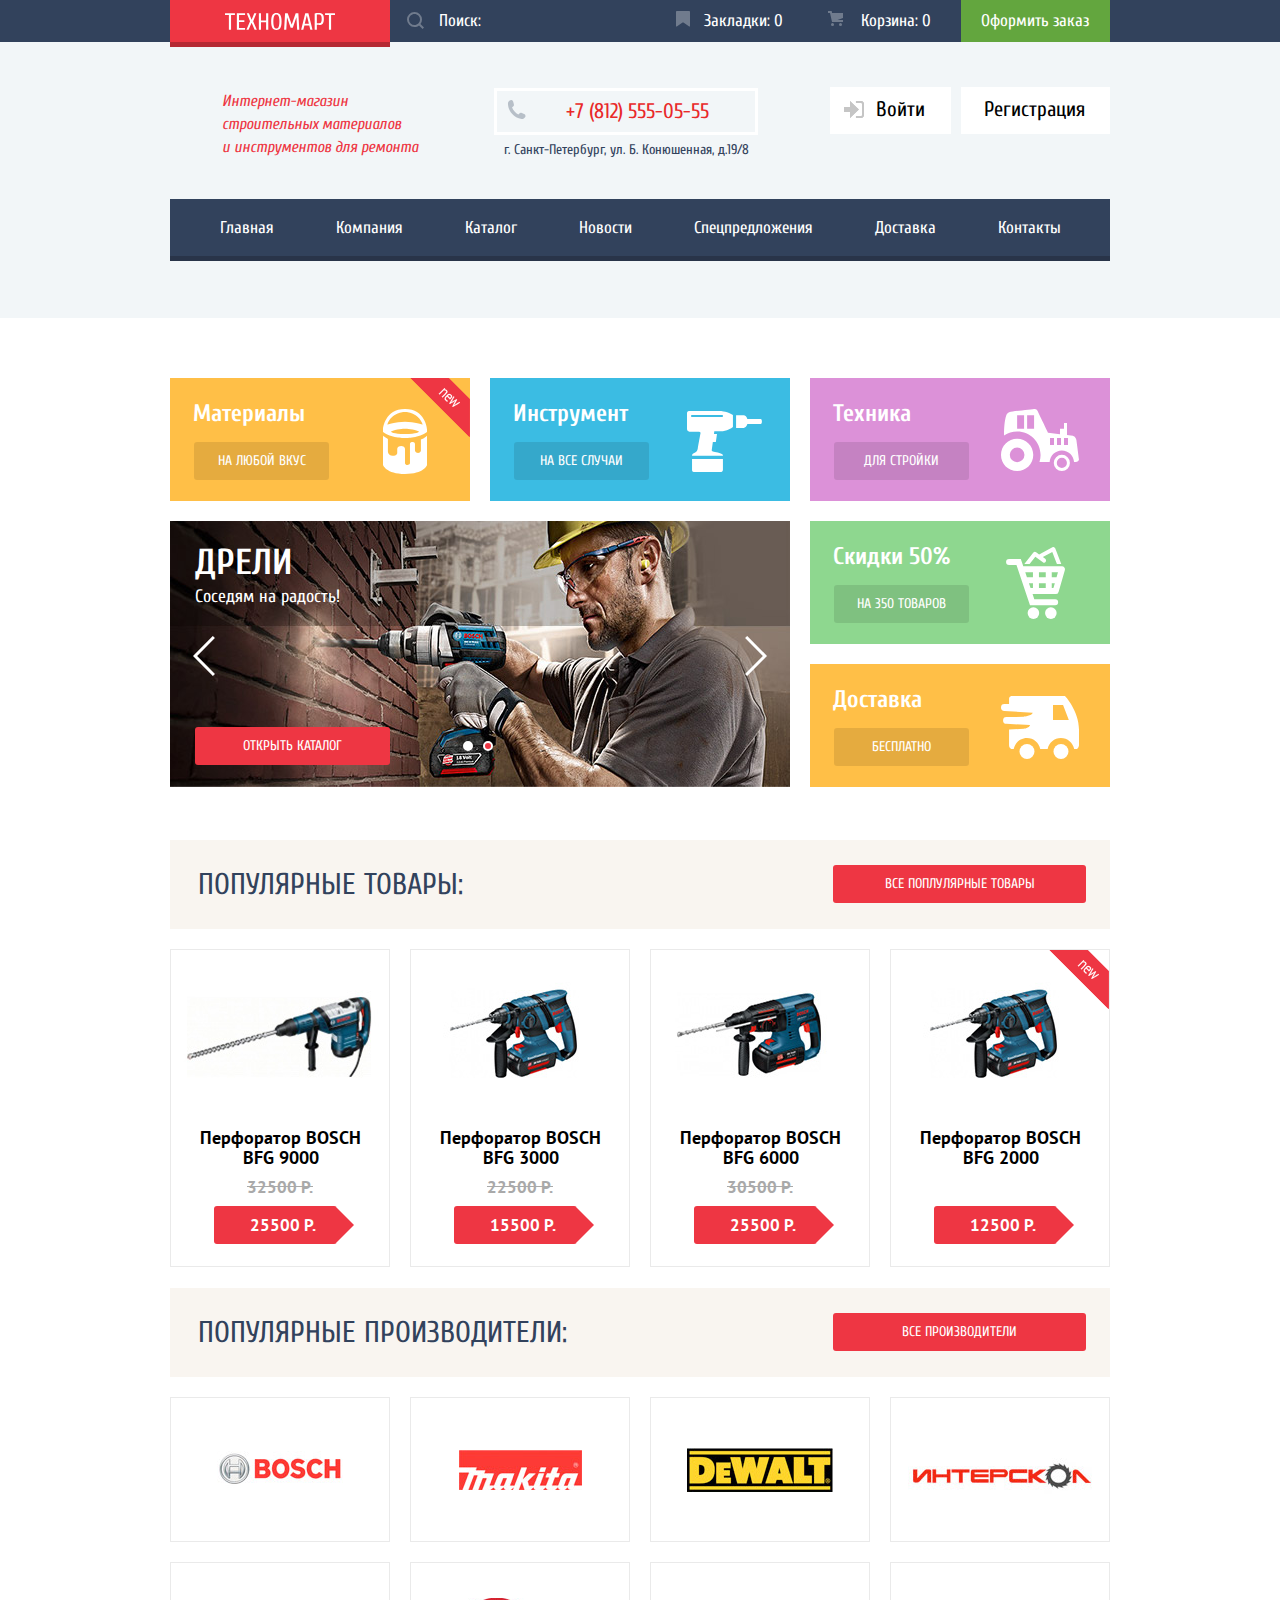
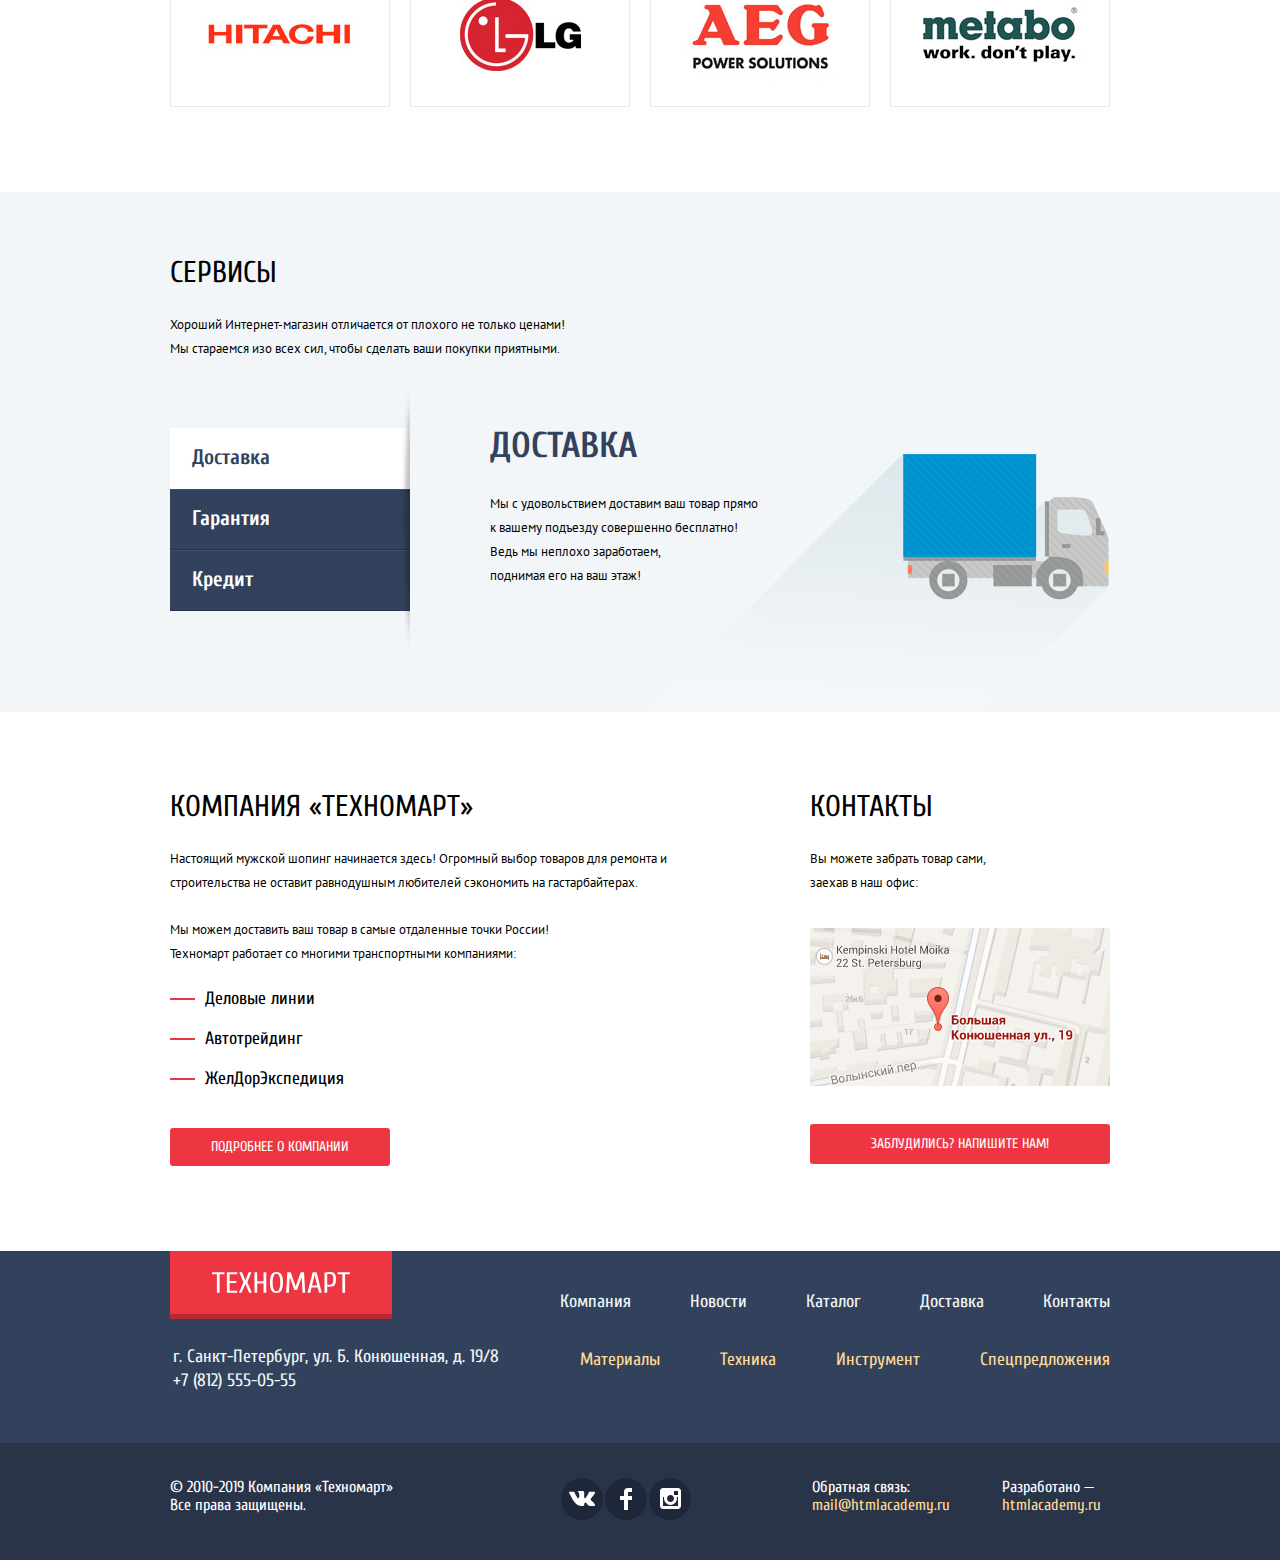
==== commit 5e9d67f1: "Промо-слайдер.Оживление" ====
--- a/index.html
+++ b/index.html
@@ -4,7 +4,8 @@
 <head>
   <meta charset="utf-8">
   <title>Интернет-магазин строительных материалов Техномарт</title>
-  <link href="https://fonts.googleapis.com/css?family=Cuprum:400,400i,700|PT+Sans:400,400i,700&amp;subset=cyrillic" rel="stylesheet">
+  <link href="https://fonts.googleapis.com/css?family=Cuprum:400,400i,700%7CPT+Sans:400,400i,700&amp;subset=cyrillic"
+    rel="stylesheet">
   <link href="css/normalize.css" rel="stylesheet">
   <link href="css/style.css" rel="stylesheet">
 </head>
@@ -19,7 +20,7 @@
         </a>
         <form class="search" action="https://echo.htmlacademy.ru" method="get">
           <input type="search" id="search" placeholder="Поиск:">
-          <label class="search-label" for="search"></label>
+          <label class="search-label" for="search" aria-label="Найти"></label>
         </form>
         <a class="bookmark" href="#">Закладки: 0</a>
         <a class="cart" href="#">Корзина: 0</a>
@@ -83,23 +84,21 @@
       </div>
       <div class="promo-slider">
         <h2 class="visually-hidden">Промо-слайды</h2>
-        <button type="button" class="arrow-left">
-          <span class="visually-hidden">Назад</span>
-        </button>
-        <button type="button" class="arrow-right">
-          <span class="visually-hidden">Вперед</span>
-        </button>
+        <input class="visually-hidden" type="radio" id="product-1" name="toggle">
+        <input class="visually-hidden" type="radio" id="product-2" name="toggle" checked>
         <div class="slider-controls">
-          <i></i>
-          <i class="active"></i>
-        </div>
+          <label for="product-1">Первый слайд</label>
+          <label for="product-2">Второй слайд</label>
+        </div>
+        <label class="arrow-left" for="product-1" aria-label="Назад"></label>
+        <label class="arrow-right" for="product-2" aria-label="Вперед"></label>
         <ul class="slider-list">
-          <li class="slider-item slider-1">
+          <li class="slider-item" id="slider-1">
             <h4>Перфораторы</h4>
             <p>Настоящие мужские игрушки</p>
             <a class="btn" href="technomart-catalog.html">Открыть каталог</a>
           </li>
-          <li class="slider-item slider-2">
+          <li class="slider-item" id="slider-2">
             <h4>Дрели</h4>
             <p>Соседям на радость!</p>
             <a class="btn" href="technomart-catalog.html">Открыть каталог</a>
@@ -298,15 +297,15 @@
       <form class="feedback-form" action="https://echo.htmlacademy.ru" method="post">
         <div class="feedback-wrap">
           <p>
-            <label for="user-name">Ваше имя:</label><br>
+            <label for="user-name">Ваше имя:</label>
             <input id="user-name" type="text" name="user-name" placeholder="Имя Фамилия">
           </p>
           <p>
-            <label for="user-mail">Ваш e-mail:</label><br>
+            <label for="user-mail">Ваш e-mail:</label>
             <input id="user-mail" type="email" name="user-mail" placeholder="email@example.com">
           </p>
           <p>
-            <label for="text-mail">Текст письма:</label><br>
+            <label for="text-mail">Текст письма:</label>
             <textarea id="text-mail" name="text-mail" cols="61" rows="6" placeholder="В свободной форме"></textarea>
           </p>
         </div>
--- a/css/style.css
+++ b/css/style.css
@@ -552,8 +552,6 @@
   background-color: #1d2739;
 }
 
-/* main */
-
 .promo-category {
   display: -webkit-box;
   display: -ms-flexbox;
@@ -732,21 +730,28 @@
   overflow: hidden;
 }
 
-.slider-item:nth-child(2) {
+.slider-item {
+  display: none;
+}
+
+#product-1:checked~.slider-list  #slider-1 {
+  background-image: url(../img/slider-1.jpg);
+  background-repeat: no-repeat;
+  background-size: 620px 266px;
+}
+
+#product-2:checked~.slider-list #slider-2{
+  background-image: url(../img/slider-2.jpg);
+  background-repeat: no-repeat;
+  background-size: 620px 266px;
+}
+
+#product-1:checked~.slider-list #slider-1,
+#product-2:checked~.slider-list #slider-2 {
   display: block;
 }
 
-.slider-item:nth-child(1) {
-  background-image: url(../img/slider-1.jpg);
-  background-repeat: no-repeat;
-  background-size: 620px 266px;
-}
-
-.slider-item:nth-child(2) {
-  background-image: url(../img/slider-2.jpg);
-  background-repeat: no-repeat;
-  background-size: 620px 266px;
-}
+
 
 .promo-slider h4 {
   position: absolute;
@@ -796,10 +801,27 @@
 
 .slider-controls {
   position: absolute;
-  bottom: 25px;
-  left: 285px;
+  bottom: 22px;
+  left: 293px;
   z-index: 3;
   font-size: 0;
+}
+
+.slider-controls label {
+  display: inline-block;
+  width: 6px;
+  height: 6px;
+  margin-right: 10px;
+  vertical-align: top;
+  background-color: #ffffff;
+  border: 2px solid #ffffff;
+  border-radius: 50%;
+  cursor: pointer;
+}
+
+#product-1:checked~.slider-controls label[for="product-1"],
+#product-2:checked~.slider-controls label[for="product-2"] {
+  background-color: #ee3643;
 }
 
 .arrow-left::after,
@@ -827,30 +849,6 @@
   -webkit-transform: scaleX(-1);
   -ms-transform: scaleX(-1);
   transform: scaleX(-1);
-}
-
-.slider-controls i {
-  position: relative;
-  display: inline-block;
-  vertical-align: middle;
-  width: 10px;
-  height: 10px;
-  margin-left: 10px;
-  border-radius: 50%;
-  cursor: pointer;
-  background-color: #ffffff;
-}
-
-.slider-controls i.active::after {
-  content: "";
-  position: absolute;
-  top: 2px;
-  left: 2px;
-  z-index: 4;
-  width: 6px;
-  height: 6px;
-  background: #ee3643;
-  border-radius: 50%;
 }
 
 .popular-wrap {
@@ -1833,7 +1831,6 @@
   fill: #ee3643;
 }
 
-
 .pagination-list {
   display: -webkit-box;
   display: -ms-flexbox;
@@ -1951,14 +1948,14 @@
   padding: 37px 80px 0 80px;
 }
 
-.feedback-wrap label {
+.feedback-wrap p {
   font-family: "Cuprum", "Arial", sans-serif;
   font-size: 18px;
   line-height: 18px;
   font-weight: 400;
   color: #000000;
   text-transform: none;
-
+  width: 220px;
 }
 
 .feedback-wrap input[type="text"],
@@ -1968,7 +1965,10 @@
   width: 216px;
   padding: 10px 15px;
   margin-top: 9px;
-  font: inherit;
+  font-family: "PT Sans", "Arial", sans-serif;
+  font-size: 13px;
+  line-height: 18px;
+  font-weight: 400;
   color: #000000;
   border-radius: 3px;
   background-color: #ffffff;
@@ -1980,7 +1980,10 @@
   border-radius: 3px;
   margin-bottom: 24px;
   padding: 5px 0 0 12px;
-  font: inherit;
+  font-family: "PT Sans", "Arial", sans-serif;
+  font-size: 13px;
+  line-height: 18px;
+  font-weight: 400;
   border: 2px solid #d7dcde;
 }
 
